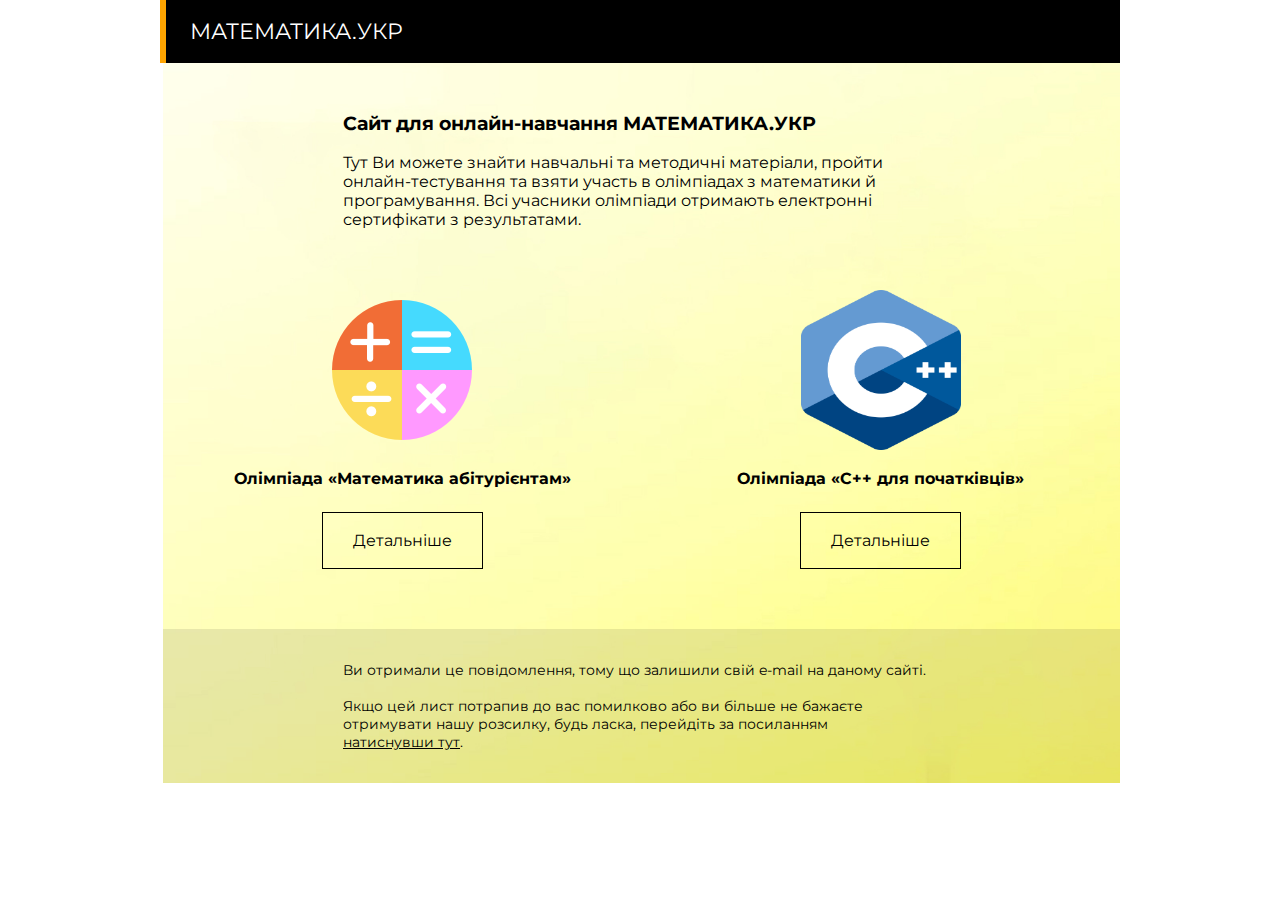
==== lb2.html @ 5c69c99b "add" ====
<!DOCTYPE html>
<html lang="ru">
<head>
	<meta charset="UTF-8">
	<link href="https://fonts.googleapis.com/css?family=Montserrat:400,700" rel="stylesheet">

	<style>
		body {
			margin: 0;
			padding: 0;
			font-family: 'Montserrat', sans-serif;
		}
		table {
			background: url(img/lb2/bg.jpg) center no-repeat;
			-webkit-background-size: cover;
			background-size: cover;
		}
		.header {
			text-transform: uppercase;
			font-size: 22px;
			background-color: #000;
			border-left: 6px solid orange;
			color: #fff;
			padding: 18px 0;
			padding-left: 24px;
		}
		.description {
			padding: 30px 180px;
			margin: auto;
		}
		.links {
			text-align: center;
			padding: 15px 0 60px;
		}
		.links strong {
			display: block;
			padding-top: 15px;
		}
		a {
			display: inline-block;
			text-decoration: none;
			color: #000;
			border: 1px solid #000;
			padding: 18px 30px;
			margin-top: 24px;
		}
		.footer {
			background-color: rgba(0, 0, 0, .09);
			padding: 18px 180px;
			font-size: 14px;
		}
		.footer a {
			color: #000;
			text-decoration: underline;
			border: none;
			padding: 0;
			margin: 0;
		}
	</style>
</head>
<body>
	<table style="table-layout: fixed; border-collapse: collapse;" border="0" width="960" cellspacing="0" cellpadding="0" align="center">
	    <tr>
	        <td colspan="2" class="header">Математика.укр</td>
	    </tr>
	    <tr>
	        <td colspan="2" class="description">
	        	<h3>Сайт для онлайн-навчання МАТЕМАТИКА.УКР</h3>
	        	<p>
	        		Тут Ви можете знайти навчальні та методичні матеріали, пройти онлайн-тестування та взяти участь в олімпіадах з математики й програмування. Всі учасники олімпіади отримають електронні сертифікати з результатами. 
	        	</p>
	        </td>
	    </tr>
	    <tr>
	        <td class="links">
	        	<div class="image">
	        		<img src="img/lb2/math.png" width="160" height="160">
	        	</div>
	        	<strong>Олімпіада «Математика абітурієнтам»</strong>
	        	<a href="http://математика.укр/course/view.php?id=45" target="_blank">Детальніше</a>
	        </td>
	        <td class="links">
	        	<div class="image">
	        		<img src="img/lb2/cpp_logo.png" width="160" height="160">
	        	</div>
	        	<strong>Олімпіада «С++ для початківців»</strong>
	        	<a href="http://математика.укр/course/view.php?id=48" target="_blank">Детальніше</a>
	        </td>
	    </tr>
	    <tr>
	        <td colspan="2" class="footer">
	        	<p>
	        		Ви отримали це повідомлення, тому що залишили свій e-mail на даному сайті.
					<br><br>
	        		Якщо цей лист потрапив до вас помилково або ви більше не бажаєте отримувати нашу розсилку, будь ласка, перейдіть за посиланням <a href="#">натиснувши тут</a>.
	        	</p>
	        </td>
	    </tr>
	</table>
</body>
</html>
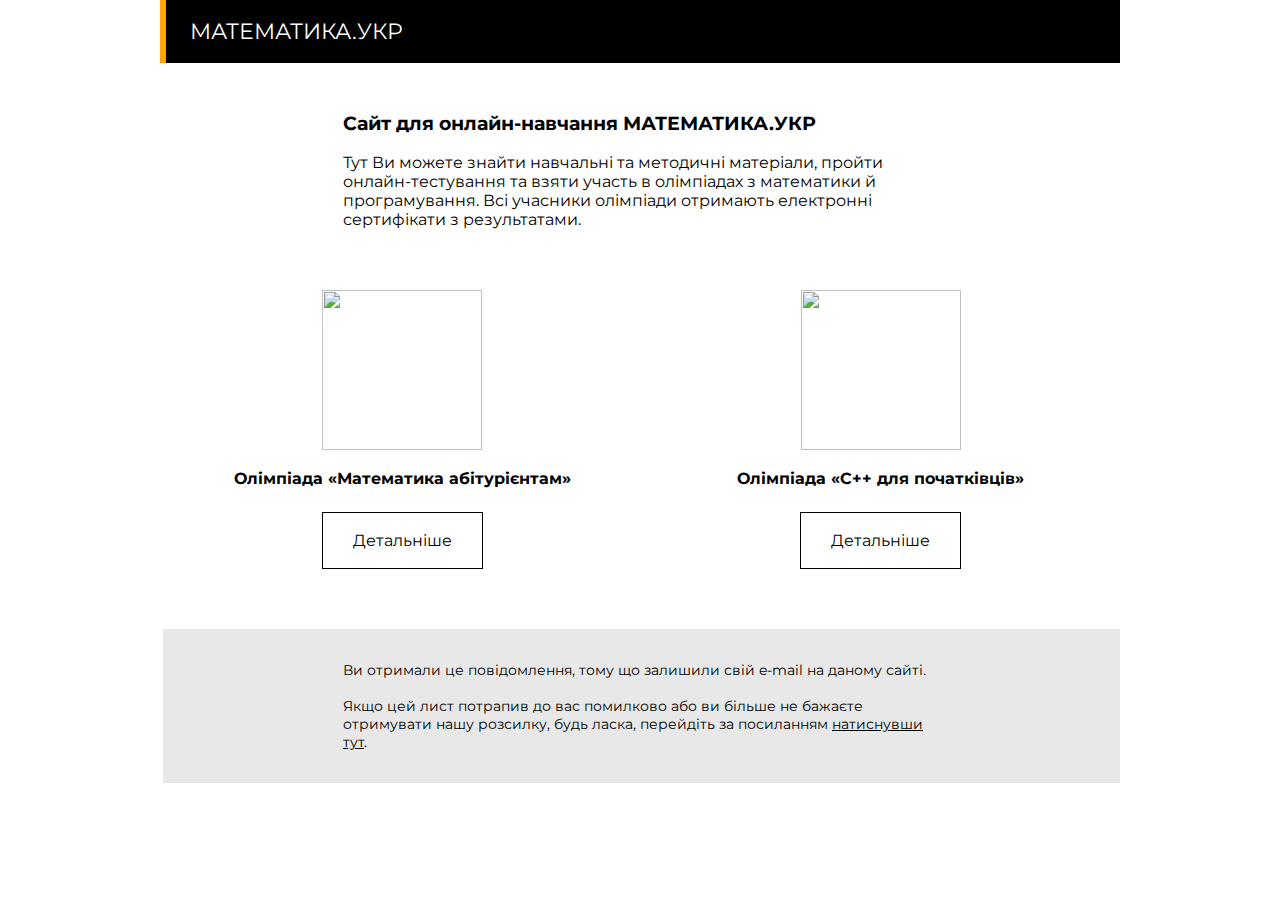
==== commit df060dc5: "Update lb2.html" ====
--- a/lb2.html
+++ b/lb2.html
@@ -4,67 +4,14 @@
 	<meta charset="UTF-8">
 	<link href="https://fonts.googleapis.com/css?family=Montserrat:400,700" rel="stylesheet">
 
-	<style>
-		body {
-			margin: 0;
-			padding: 0;
-			font-family: 'Montserrat', sans-serif;
-		}
-		table {
-			background: url(img/lb2/bg.jpg) center no-repeat;
-			-webkit-background-size: cover;
-			background-size: cover;
-		}
-		.header {
-			text-transform: uppercase;
-			font-size: 22px;
-			background-color: #000;
-			border-left: 6px solid orange;
-			color: #fff;
-			padding: 18px 0;
-			padding-left: 24px;
-		}
-		.description {
-			padding: 30px 180px;
-			margin: auto;
-		}
-		.links {
-			text-align: center;
-			padding: 15px 0 60px;
-		}
-		.links strong {
-			display: block;
-			padding-top: 15px;
-		}
-		a {
-			display: inline-block;
-			text-decoration: none;
-			color: #000;
-			border: 1px solid #000;
-			padding: 18px 30px;
-			margin-top: 24px;
-		}
-		.footer {
-			background-color: rgba(0, 0, 0, .09);
-			padding: 18px 180px;
-			font-size: 14px;
-		}
-		.footer a {
-			color: #000;
-			text-decoration: underline;
-			border: none;
-			padding: 0;
-			margin: 0;
-		}
-	</style>
 </head>
-<body>
-	<table style="table-layout: fixed; border-collapse: collapse;" border="0" width="960" cellspacing="0" cellpadding="0" align="center">
+<body style="margin: 0; padding: 0; font-family: 'Montserrat', sans-serif;">
+	<table style="table-layout: fixed; border-collapse: collapse; background: url(https://raw.githubusercontent.com/evgKoval/evgKoval.github.io/master/img/lb2/bg.jpg) center no-repeat; background-size: cover" border="0" width="960" cellspacing="0" cellpadding="0" align="center"> 
 	    <tr>
-	        <td colspan="2" class="header">Математика.укр</td>
+	        <td colspan="2" class="header" style="text-transform: uppercase; font-size: 22px; background-color: #000; border-left: 6px solid orange; color: #fff; padding: 18px 0; padding-left: 24px;">Математика.укр</td>
 	    </tr>
 	    <tr>
-	        <td colspan="2" class="description">
+	        <td colspan="2" class="description" style="padding: 30px 180px; margin: auto;">
 	        	<h3>Сайт для онлайн-навчання МАТЕМАТИКА.УКР</h3>
 	        	<p>
 	        		Тут Ви можете знайти навчальні та методичні матеріали, пройти онлайн-тестування та взяти участь в олімпіадах з математики й програмування. Всі учасники олімпіади отримають електронні сертифікати з результатами. 
@@ -72,27 +19,27 @@
 	        </td>
 	    </tr>
 	    <tr>
-	        <td class="links">
+	        <td class="links" style="text-align: center; padding: 15px 0 60px;">
 	        	<div class="image">
-	        		<img src="img/lb2/math.png" width="160" height="160">
+	        		<img src="https://github.com/evgKoval/evgKoval.github.io/blob/master/img/lb2/math.png?raw=true" width="160" height="160">
 	        	</div>
-	        	<strong>Олімпіада «Математика абітурієнтам»</strong>
-	        	<a href="http://математика.укр/course/view.php?id=45" target="_blank">Детальніше</a>
+	        	<strong style="display: block; padding-top: 15px;">Олімпіада «Математика абітурієнтам»</strong>
+	        	<a href="http://математика.укр/course/view.php?id=45" target="_blank" style="display: inline-block; text-decoration: none; color: #000; border: 1px solid #000; padding: 18px 30px; margin-top: 24px;">Детальніше</a>
 	        </td>
-	        <td class="links">
+	        <td class="links" style="text-align: center; padding: 15px 0 60px;">
 	        	<div class="image">
-	        		<img src="img/lb2/cpp_logo.png" width="160" height="160">
+	        		<img src="https://github.com/evgKoval/evgKoval.github.io/blob/master/img/lb2/cpp_logo.png?raw=true" width="160" height="160">
 	        	</div>
-	        	<strong>Олімпіада «С++ для початківців»</strong>
-	        	<a href="http://математика.укр/course/view.php?id=48" target="_blank">Детальніше</a>
+	        	<strong style="display: block; padding-top: 15px;">Олімпіада «С++ для початківців»</strong>
+	        	<a href="http://математика.укр/course/view.php?id=48" target="_blank" style="display: inline-block; text-decoration: none; color: #000; border: 1px solid #000; padding: 18px 30px; margin-top: 24px;">Детальніше</a>
 	        </td>
 	    </tr>
 	    <tr>
-	        <td colspan="2" class="footer">
+	        <td colspan="2" class="footer" style="background-color: rgba(0, 0, 0, .09); padding: 18px 180px; font-size: 14px;">
 	        	<p>
 	        		Ви отримали це повідомлення, тому що залишили свій e-mail на даному сайті.
 					<br><br>
-	        		Якщо цей лист потрапив до вас помилково або ви більше не бажаєте отримувати нашу розсилку, будь ласка, перейдіть за посиланням <a href="#">натиснувши тут</a>.
+	        		Якщо цей лист потрапив до вас помилково або ви більше не бажаєте отримувати нашу розсилку, будь ласка, перейдіть за посиланням <a href="#" style="color: #000; text-decoration: underline; border: none; padding: 0; margin: 0;">натиснувши тут</a>.
 	        	</p>
 	        </td>
 	    </tr>
